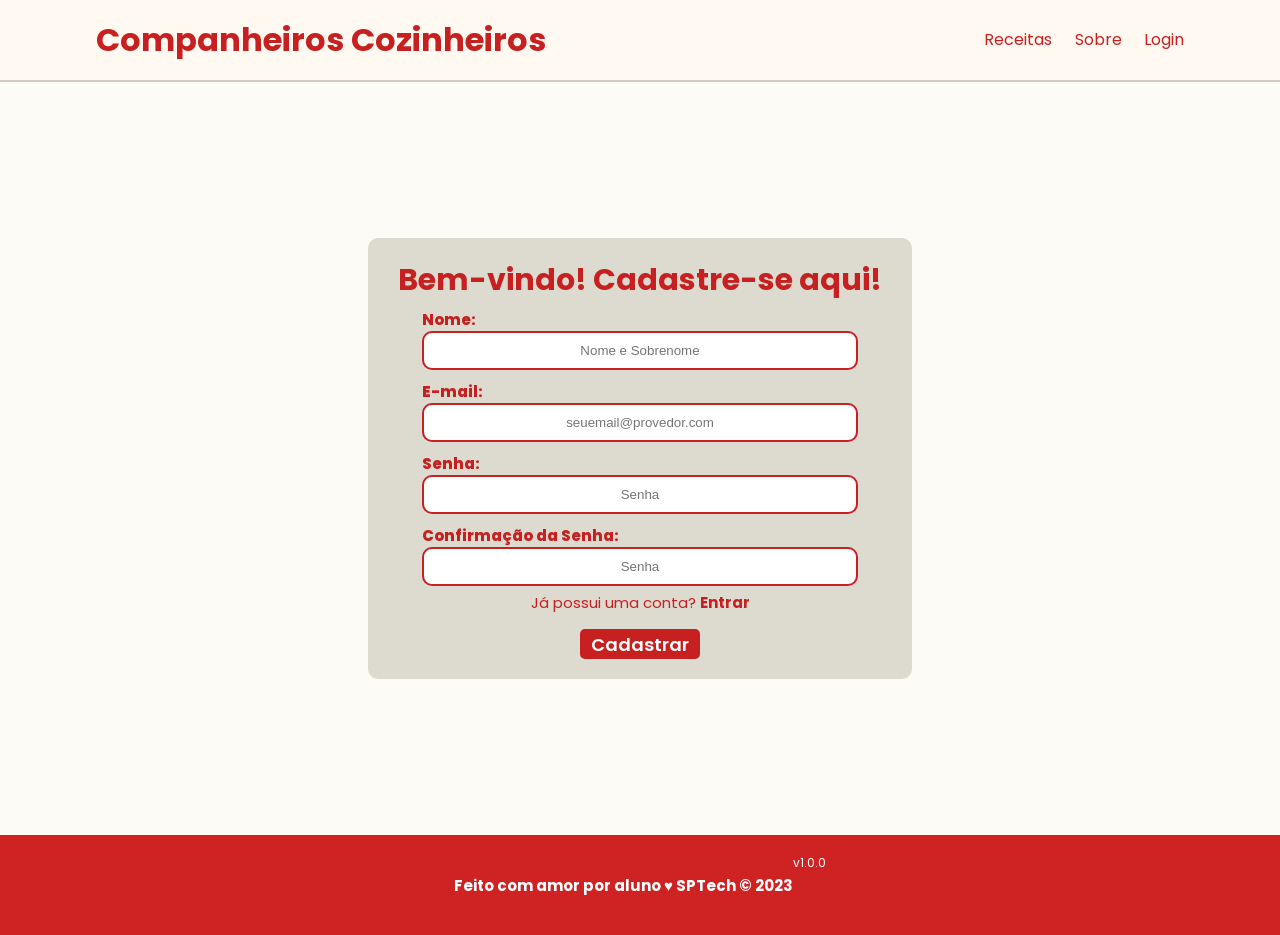
==== repositorio-pi-culinaria/public/cadastro.html @ 6129b04a "Subindo alterações no login e cadastro conectando à API, estilizando parcialmente o quizz e alterand" ====
<!DOCTYPE html>
<html lang="pt-br">

<head>
  <meta charset="UTF-8" />
  <meta http-equiv="X-UA-Compatible" content="IE=edge" />
  <meta name="viewport" content="width=device-width, initial-scale=1.0" />

  <title>AquaTech | Cadastro</title>

  <script src="./js/sessao.js"></script>

  <link rel="stylesheet" href="./css/estilo.css" />
  <link rel="icon" href="./assets/icon/favicon2.ico" />
  <link rel="preconnect" href="https://fonts.gstatic.com" />
</head>

<body onload="listar()">
  <!--header inicio-->
  <div class="header">
    <div class="container">
      <h1 class="titulo">
        <a href="index.html">Companheiros Cozinheiros</a>
      </h1>
      <ul class="navbar">
        <li>
          <a href="receitas.html">Receitas</a>
        </li>
        <li>
          <a href="sobre.html">Sobre</a>
        </li>
        <li>
          <a href="login.html">Login</a>
        </li>
      </ul>
    </div>
  </div>
  <!--header fim-->

  <div class="login">
    <div class="alerta_erro">
      <div class="card_erro" id="cardErro">
        <span id="mensagem_erro"></span>
      </div>
    </div>
    <div class="container">
      <div class="card card-cadastro">
        <h2>Bem-vindo! Cadastre-se aqui!</h2>
        <div class="formulario">
          <!--
                         Para inserir mais um campo, copie uma das inputs abaixo.
                         Assim que inserir vá para o script abaixo.
                     -->
          <div class="campo">
            <span>Nome:</span>
            <input id="nome_input" type="text" placeholder="Nome e Sobrenome" />
          </div>
          <div class="campo">
            <span>E-mail:</span>
            <input id="email_input" type="text" placeholder="seuemail@provedor.com" />
          </div>
          <div class="campo">
            <span>Senha:</span>
            <input id="senha_input" type="password" placeholder="Senha" />
          </div>
          <div class="campo">
            <span>Confirmação da Senha:</span>
            <input id="confirmacao_senha_input" type="password" placeholder="Senha" />
          </div>
          <div class="cadastrin">
            Já possui uma conta? <a href="login.html">Entrar</a>
          </div>
          <button class="botao" onclick="cadastrar()">Cadastrar</button>
        </div>
        <div id="div_aguardar" class="loading-div">
          <img src="./assets/circle-loading.gif" id="loading-gif" />
        </div>

        <div id="div_erros_login"></div>
      </div>
    </div>
  </div>

  <!--footer inicio-->
  <div class="footer">
    <div class="container">
      <h4>Feito com amor por aluno &hearts; SPTech &copy; 2023</h4>
      <span class="version">v1.0.0</span>
    </div>
  </div>
  <!--footer fim-->
</body>

</html>

<script>

  // Array para armazenar empresas cadastradas para validação de código de ativação 
  let listaEmpresasCadastradas = [];

  function cadastrar() {
    // aguardar();

    //Recupere o valor da nova input pelo nome do id
    // Agora vá para o método fetch logo abaixo
    var nomeVar = nome_input.value.trim();
    var emailVar = email_input.value.trim();
    var senhaVar = senha_input.value.trim();
    var confirmacaoSenhaVar = confirmacao_senha_input.value.trim();
    let i = 0;
    let temArroba = false
    let temMaiusculo = false
    let temMinusculo = false
    let temEspecial = false
    let vt_caractereEspec = ['!', '@', '#', '$', '%', '&', '*', '(', ')', '-', '_', '/', '?', '"', '+', '|', '=', ',', '.', ':', ';', '<', '>', '[', ']', '^', '{', '}', '~', '`', '£', '¢', 'ç']

    while (i < emailVar.length) {
      if (emailVar[i] == '@') {
        temArroba = true
      }
      i++
    }
    i = 0;
    while (i < senhaVar.length) {
      if (senhaVar[i] == (senhaVar[i]).toLowerCase()) {
        temMinusculo = true
      }
      if (senhaVar[i] == (senhaVar[i]).toUpperCase()) {
        temMaiusculo = true
      }
      for (let index = 0; index < vt_caractereEspec.length; index++) {
        if (senhaVar[i] == vt_caractereEspec[index]) {
          temEspecial = true
          break
        }
        
      }
      i++
    }

    // Verificando se há algum campo em branco
    if (
      nomeVar == "" ||
      emailVar == "" ||
      senhaVar == "" ||
      confirmacaoSenhaVar == ""
    ) {
      cardErro.style.display = "block";
      mensagem_erro.innerHTML =
        "Preencha todos os campos para realizar o cadastro";

      finalizarAguardar();
      return false;
    }
    
    if (temArroba == false) {
      cardErro.style.display = "block";
      mensagem_erro.innerHTML =
        "E-mail inválido, todo e-mail tem um @";

      finalizarAguardar();
      return false;
    }
    if (temMaiusculo == false) {
      cardErro.style.display = "block";
      mensagem_erro.innerHTML =
        "Senha inválida, é necessário que tenha ao menos uma letra maiúscula";

      finalizarAguardar();
      return false;
    }
    if (temMinusculo == false) {
      cardErro.style.display = "block";
      mensagem_erro.innerHTML =
        "Senha inválida, é necessário que tenha ao menos uma letra minúscula";

      finalizarAguardar();
      return false;
    }
    if (temEspecial == false) {
      cardErro.style.display = "block";
      mensagem_erro.innerHTML =
        "Senha inválida, é necessário que tenha ao menos um caractere especial";

      finalizarAguardar();
      return false;
    }
    if (senhaVar.length < 8) {
      cardErro.style.display = "block";
      mensagem_erro.innerHTML =
        "Senha inválida, é necessário conter ao menos 8 caracteres";

      finalizarAguardar();
      return false;
    }
    if (senhaVar != confirmacaoSenhaVar) {
      cardErro.style.display = "block";
      mensagem_erro.innerHTML =
        "As senhas não coincidem, tente novamente";

      finalizarAguardar();
      return false;
    }
    
    else {
      setInterval(sumirMensagem, 5000);
    }


    // Enviando o valor da nova input
    fetch("/usuarios/cadastrar", {
      method: "POST",
      headers: {
        "Content-Type": "application/json",
      },
      body: JSON.stringify({
        // crie um atributo que recebe o valor recuperado aqui
        // Agora vá para o arquivo routes/usuario.js
        nomeServer: nomeVar,
        emailServer: emailVar,
        senhaServer: senhaVar
      }),
    })
      .then(function (resposta) {
        console.log("resposta: ", resposta);

        if (resposta.ok) {
          cardErro.style.display = "block";

          mensagem_erro.innerHTML =
            "Cadastro realizado com sucesso! Redirecionando para tela de Login...";

          setTimeout(() => {
            window.location = "../DOCUMENTOS_DE_APOIO/exemplo_de_quiz/EXEMPLO_QUIZZ.html";
          }, "2000");

          limparFormulario();
          finalizarAguardar();
        } else {
          throw "Houve um erro ao tentar realizar o cadastro!";
        }
      })
      .catch(function (resposta) {
        console.log(`#ERRO: ${resposta}`);
        finalizarAguardar();
      });

    return false;
  }

  function sumirMensagem() {
    cardErro.style.display = "none";
  }
</script>
---- repositorio-pi-culinaria/public/css/estilo.css ----
@import url('https://fonts.googleapis.com/css2?family=Poppins:ital,wght@0,100;0,200;0,300;0,400;0,500;0,600;0,700;0,800;0,900;1,100;1,200;1,300;1,400;1,500;1,600;1,700;1,800;1,900&display=swap');
body {
  margin: 0;
  padding: 0;
  font-family: 'Poppins', 'Segoe UI', 'Segoe UI', Tahoma, Geneva, Verdana, sans-serif;
  background-color: rgb(253, 251, 245);
}

:root {
  --tamanho-header: 80px;
  --tamanho-banner: calc(100vh - var(--tamanho-header) - var(--tamanho-footer) + 5px);
  --tamanho-sobre: calc(100vh - var(--tamanho-header) - var(--tamanho-footer) - 2px);
  --tamanho-login: calc(100vh - var(--tamanho-header) - var(--tamanho-footer) - 2px);
  --tamanho-footer: 65px;
}

.container {
  display: flex;
  width: 85%;
  margin: auto;
}

.header {
  height: var(--tamanho-header);
  background-color: rgb(255, 249, 241);
  border-bottom: 2px solid #d1c9c0;
}

.header .container {
  justify-content: space-between;
  align-items: center;
  height: 100%;
}

.header a {
  text-decoration: none;
  color: #c62020;
}

.agora {
  font-weight: 800;
}

.navbar {
  width: 200px;
  display: flex;
  align-items: center;
  justify-content: space-between;
  list-style: none;
  color: #c62020;
  border-bottom: 3px solid transparent;
  border-top: 2px solid transparent;
}

.navbar li a:hover {
  border-bottom: 3px solid #c62020;
}

.titulo {
  color: #c62020;
  width: fit-content;
  font-weight: 700;
}

.header h1 {
  margin: 0;
}

/* BANNER */

.banner {
  height: var(--tamanho-banner);
  color: rgb(0, 0, 0);
  background-size: cover;
  margin-top: 30px;
}

.banner .container {
  background-color: rgb(249, 249, 249);
  display: flex;
  justify-content: center;
  align-items: center;
  height: 100%;
  width: 90%;
  gap: 30px;
  font-size: 36px;
  border-radius: 3%;
}

.banner .container .box1 img {
  width: 500px;
  height: auto;
}

.banner .container .box2 img {
  border-radius: 20px;
  width: 80%; 
}

.banner .container .box2 a {
  display: flex;
  flex-direction: column;
  align-items: center;
  text-decoration: none;
  color: inherit;
  justify-content: center;
  width: 100%;  
}

.banner .container .box1 {
  display: flex;
  flex-direction: column;
  width: 40%;
  align-items: center;
  justify-content: flex-start;
  padding-top: 10%;
  padding-left: 5%;
  padding-right: 5%;
  padding-bottom: 5%;
  height: 450px;
}

.banner .container .box1 p {
  font-size: 16px;
  text-align: center;
  padding-bottom: 10%;
  padding-top: 2%;
  padding-left: 2%;
  padding-right: 2%;
  margin: 0;
}

.botaoRec {
  cursor: pointer;
  font-family: "Poppins", sans-serif;
  border: 0;
  border-radius: 5px;
  font-weight: 600;
  font-size: 18px;
  color: #fff;
  background-color: #c62020;
  width: 120px;
  height: 30px;
  align-self: center;
  transition: 0.3;
}


.banner .container .box2 {
  display: flex;
  height: 80%;
  flex-direction: column;
  width: 60%;
  justify-content: center;
  align-items: center;
  padding-left: 5%;
}


.banner .container .box2 p {
  display: flex;
  align-self: flex-start;
  padding-left: 10%;
  padding-top: 1%;
  margin: 0;
}

.banner .container .box2 span {
  display: flex;
  align-self: flex-start;
  padding-left: 10%;
  flex: 3.5;
  font-size: 16px;
}


/* MISSÃO VISÃO VALORES */

.social {
  background-color: rgb(253, 251, 245);
  display: flex;
}

.social .container {
  display: flex;
  flex-direction: column;
  justify-content: center;
}

.social .container .topo{
  padding-top: 30px;
  color: #c62020;
  font-weight: 800px;
  font-size: 38px;
  text-align: center;
}

.tituloRec {
  display: flex;
  font-family: 'Poppins', 'sans-serif';
  align-items: center;
  width: 80%;
  font-weight: 600;
  font-size: 38px;
  color: #c62020;
  align-self: center;
  text-align: center;
}

.tituloRec::before,
.tituloRec::after {
  content: "";
  flex: 1;
  background-color: #c62020;
  height: 2px;
}

.tituloRec::before {
  margin-right: 20px;
}

.tituloRec::after {
  margin-left: 20px;
}

.botaoRec:hover {
  transform: scale(1.1);
}

.box img {
  width: 100%;
}

.box a{
  text-decoration: none;
  color: inherit;
}

.social .container .boxes {
  display: flex;
  align-self: center;
  justify-content: space-between;
  width: 80%;
  padding: 30px 0;
  gap: 30px;
}

.social .container .boxes p {
  text-align: left;
}

.box {
  display: flex;
  flex-direction: column;
  align-items: center;
  width: 33%;
}

.destaque {
  color: #c62020;
}

/* FOOTER */

.footer {
  background-color: #cf2222;
  height: 100px;
  color: #fff;
  display: flex;
  font-size: 15px;
}

.footer .container {
  justify-content: center;
  text-align: center;
}

.footer .container .version {
  font-size: 12px;
}

/* LOGIN */

.login {
  height: var(--tamanho-login);
  background-size: cover;
}

.login .container {
  justify-content: center;
  align-items: center;
  height: 100%;
}

.card {
  width: 50%;
  background-color: #dddacf;
  border-radius: 10px;
  display: flex;
  align-items: center;
  justify-content: space-evenly;
  color: #c62020;
  flex-direction: column;
  height: fit-content;
  padding: 20px 0;
}

.card h2 {
  margin: 0;
  font-size: 30px;
}

.formulario {
  display: flex;
  height: 90%;
  width: 80%;
  justify-content: space-around;
  flex-direction: column;
}

.formulario span {
  font-size: 15px;
  font-weight: 800;
}

.formulario input {
  border: 2px solid #c62020;
  text-align: center;
  border-radius: 10px;
  margin: 0;
}

.formulario select {
  border: 2px solid #c62020;
  background-color: white;
  color: #b11d1d;
  height: 36px;
  text-align: center;
  border-radius: 10px;
  margin: 0;
}

.formulario .cadastrin {
  font-size: 15px;
  align-self: center;
}

.formulario .cadastrin a {
  text-decoration: none;
  font-weight: 700;
  color: #c62020;
}

.campo {
  display: flex;
  flex-direction: column;
  justify-content: start;
  padding: 5px 0;
}

.botao {
  cursor: pointer;
  font-family: "Poppins", sans-serif;
  border: 0;
  border-radius: 5px;
  font-weight: 600;
  font-size: 18px;
  color: #fff;
  background-color: #c62020;
  width: 120px;
  height: 30px;
  align-self: center;
  margin-top: 15px;
  transition: 0.3;
}

.botao:hover {
  transform: scale(1.05);
}

.loading-div {
  width: 50px;
  display: none;
}

.loading-div img {
  height: 50px;
  width: 50px;
}

#div_erros_login {
  display: none
}

/* FORMULARIO */

.alerta_erro{
  display: flex;
  justify-content: flex-end;
}

.card_erro {
  display: none;
  background-color: #fff;
  color: black;
  width: 230px;
  position: fixed;
  border-radius: 4px;
  border: #c62020 3px solid;
  padding: 10px;
  margin-right: 10%;
}

.card_erro #mensagem_erro{
  font-weight: 500;
  font-size: 20px;
}

.formulario .tipo_campo {
  font-size: 20px;
  font-weight: 600 !important;
}

.formulario {
  display: flex;
  flex-direction: column;
}

input {
  margin-bottom: 10px;
  border: 2px solid #32b9cd;
  padding: 10px;
  text-align: center;
  border-radius: 10px;
}

.btn {
  font-family: "Poppins", sans-serif;
  border: 0;
  border-radius: 5px;
  font-weight: 600;
  font-size: 18px;
  padding: 10px 15px;
  color: white;
  background-color: #ED145B;
  width: 120px;
  align-self: center;
  margin-top: 5px;
}

.loading-div {
  width: 50px;
  margin: auto;
  display: none;
}

.loading-div img {
  height: 50px;
  width: 50px;
}


/* Sobre */

.sobre {
  color: rgb(0, 0, 0);
}

.sobre .container {
  flex-direction: column;
  height: 100%;
  width: 70%;
}

.sobre .container p {
  font-size: 18px;
  margin: 10px;
}

.sobre .container .imgs {
  display: flex;
  flex-direction: row;
  justify-content: space-evenly;
}



/* ALERTA */

#alerta {
  position: absolute;
  right: 0;
  bottom: 0;
}

.mensagem-alarme {
  background-color: white;
  border-radius: 5px;
  width: 300px;
  height: 80px;
  margin: 10px;
  padding: 10px 0;
  display: flex;
  justify-content: space-evenly;
  align-items: center;
}

.mensagem-alarme h3 {
  font-size: 14px;
  margin: 0;
}

.mensagem-alarme .informacao {
  width: 66%;
}

.alarme-sino {
  width: 48px;
  height: 48px;
  animation-name: bell;
  animation-duration: 4s;
  background-image: url('https://cdn-icons-png.flaticon.com/512/1157/1157000.png');
  background-size: cover;
  animation-iteration-count: infinite;
}

@keyframes bell {
  0%   {transform: rotate(25deg)}
  25%  {transform: rotate(-25deg)}
  50%  {transform: rotate(25deg)}
  75%  {transform: rotate(-25deg)}
  100% {transform: rotate(25deg)}
}
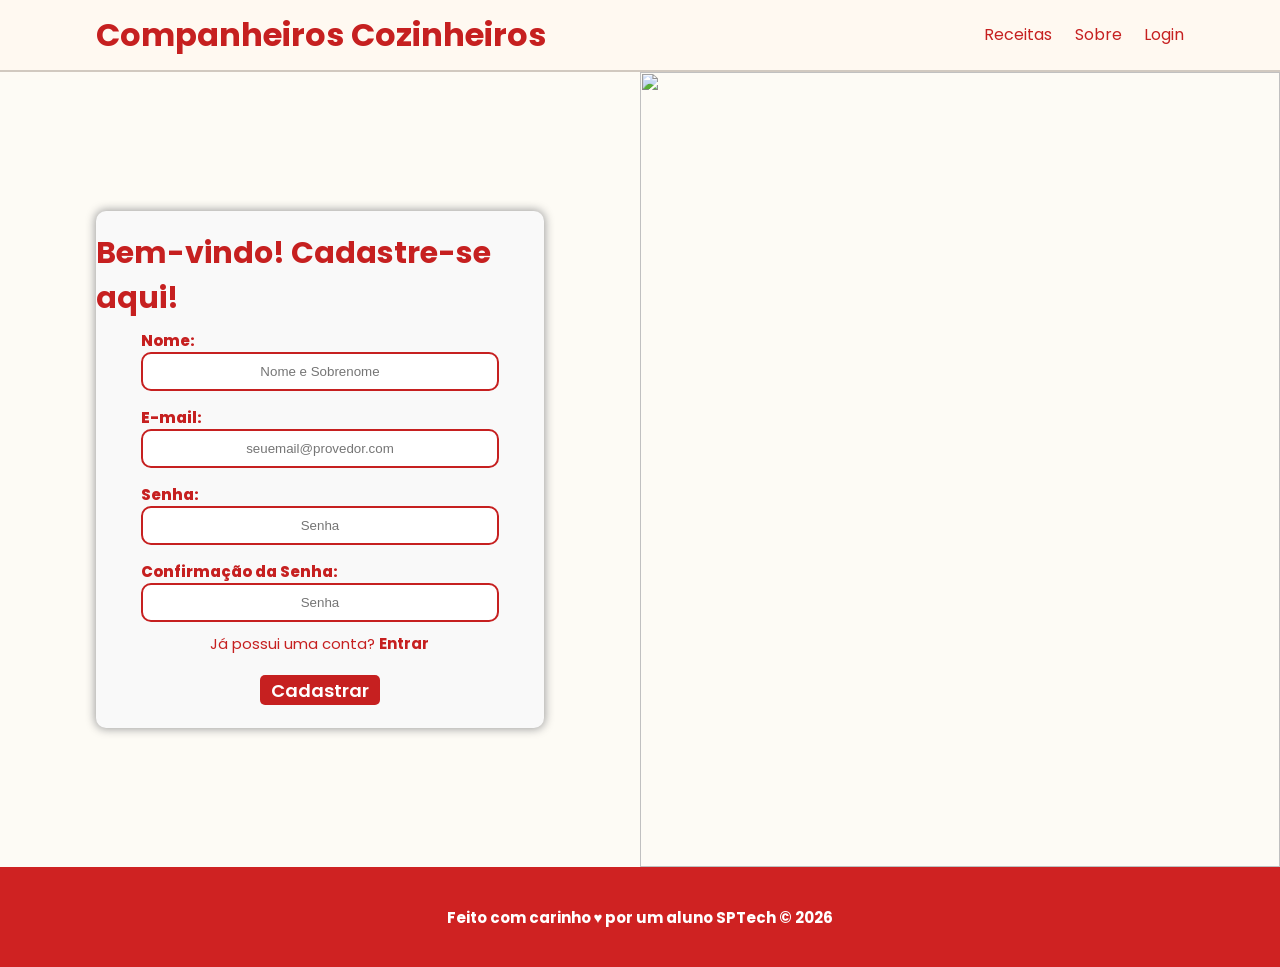
==== commit 617129f5: "Subindo alterações no css das páginas cadastro e login, e conectando a api ao servidor do bd na vm" ====
--- a/repositorio-pi-culinaria/public/cadastro.html
+++ b/repositorio-pi-culinaria/public/cadastro.html
@@ -38,45 +38,52 @@
   <!--header fim-->
 
   <div class="login">
-    <div class="alerta_erro">
-      <div class="card_erro" id="cardErro">
-        <span id="mensagem_erro"></span>
+    <div class="bodyLogin">
+      <div class="container">
+        <div class="alerta_erro2">
+          <div class="card_erro" id="cardErro">
+            <span id="mensagem_erro"></span>
+          </div>
+        </div>
+        <div class="card card-cadastro">
+          <h2>Bem-vindo! Cadastre-se aqui!</h2>
+          <div class="formulario">
+            <!--
+                          Para inserir mais um campo, copie uma das inputs abaixo.
+                          Assim que inserir vá para o script abaixo.
+                      -->
+            <div class="campo">
+              <span>Nome:</span>
+              <input id="nome_input" type="text" placeholder="Nome e Sobrenome" />
+            </div>
+            <div class="campo">
+              <span>E-mail:</span>
+              <input id="email_input" type="text" placeholder="seuemail@provedor.com" />
+            </div>
+            <div class="campo">
+              <span>Senha:</span>
+              <input id="senha_input" type="password" placeholder="Senha" />
+            </div>
+            <div class="campo">
+              <span>Confirmação da Senha:</span>
+              <input id="confirmacao_senha_input" type="password" placeholder="Senha" />
+            </div>
+            <div class="cadastrin">
+              Já possui uma conta? <a href="login.html">Entrar</a>
+            </div>
+            <button class="botao" onclick="cadastrar()">Cadastrar</button>
+          </div>
+          <div id="div_aguardar" class="loading-div">
+            <img src="./assets/circle-loading.gif" id="loading-gif" />
+          </div>
+
+          <div id="div_erros_login"></div>
+        </div>
       </div>
-    </div>
-    <div class="container">
-      <div class="card card-cadastro">
-        <h2>Bem-vindo! Cadastre-se aqui!</h2>
-        <div class="formulario">
-          <!--
-                         Para inserir mais um campo, copie uma das inputs abaixo.
-                         Assim que inserir vá para o script abaixo.
-                     -->
-          <div class="campo">
-            <span>Nome:</span>
-            <input id="nome_input" type="text" placeholder="Nome e Sobrenome" />
-          </div>
-          <div class="campo">
-            <span>E-mail:</span>
-            <input id="email_input" type="text" placeholder="seuemail@provedor.com" />
-          </div>
-          <div class="campo">
-            <span>Senha:</span>
-            <input id="senha_input" type="password" placeholder="Senha" />
-          </div>
-          <div class="campo">
-            <span>Confirmação da Senha:</span>
-            <input id="confirmacao_senha_input" type="password" placeholder="Senha" />
-          </div>
-          <div class="cadastrin">
-            Já possui uma conta? <a href="login.html">Entrar</a>
-          </div>
-          <button class="botao" onclick="cadastrar()">Cadastrar</button>
+      <div class="bannerLogin">
+        <div class="imagem">
+          <img src="assets/imgs/friends-home-having-lunch.jpg" alt="">
         </div>
-        <div id="div_aguardar" class="loading-div">
-          <img src="./assets/circle-loading.gif" id="loading-gif" />
-        </div>
-
-        <div id="div_erros_login"></div>
       </div>
     </div>
   </div>
@@ -84,8 +91,7 @@
   <!--footer inicio-->
   <div class="footer">
     <div class="container">
-      <h4>Feito com amor por aluno &hearts; SPTech &copy; 2023</h4>
-      <span class="version">v1.0.0</span>
+      <h4>Feito com carinho &hearts; por um aluno SPTech &copy; 2026</h4>
     </div>
   </div>
   <!--footer fim-->
@@ -95,8 +101,13 @@
 
 <script>
 
-  // Array para armazenar empresas cadastradas para validação de código de ativação 
-  let listaEmpresasCadastradas = [];
+  function entrou() {
+    if (sessionStorage.ID_USUARIO != undefined) {
+      document.getElementById("login").innerHTML = "Perfil"
+    }
+}
+
+
 
   function cadastrar() {
     // aguardar();
@@ -231,7 +242,7 @@
             "Cadastro realizado com sucesso! Redirecionando para tela de Login...";
 
           setTimeout(() => {
-            window.location = "../DOCUMENTOS_DE_APOIO/exemplo_de_quiz/EXEMPLO_QUIZZ.html";
+            window.location = "login.html";
           }, "2000");
 
           limparFormulario();
--- a/repositorio-pi-culinaria/public/css/estilo.css
+++ b/repositorio-pi-culinaria/public/css/estilo.css
@@ -7,10 +7,10 @@
 }
 
 :root {
-  --tamanho-header: 80px;
+  --tamanho-header: 70px;
   --tamanho-banner: calc(100vh - var(--tamanho-header) - var(--tamanho-footer) + 5px);
   --tamanho-sobre: calc(100vh - var(--tamanho-header) - var(--tamanho-footer) - 2px);
-  --tamanho-login: calc(100vh - var(--tamanho-header) - var(--tamanho-footer) - 2px);
+  --tamanho-login: calc(100vh - var(--tamanho-header) - var(--tamanho-footer) + 30px);
   --tamanho-footer: 65px;
 }
 
@@ -256,6 +256,48 @@
   width: 33%;
 }
 
+.descrRec {
+    display: flex;
+    flex-direction: row;
+    align-items: center;
+    justify-content: space-between;
+    width: 100%;
+}
+
+.descrRec p {
+  width: 85%;
+}
+
+.descrRec button {
+  width: 15%;
+}
+
+.botaoFavorito {
+    background: none;
+    border: none;
+    font-size: 24px;
+    cursor: pointer;
+    transition: transform 0.2s;
+}
+
+.imgFavorito {
+  transition: transform 0.2;
+}
+
+.imgFavorito:hover {
+  transform: scale(1.1);
+}
+
+
+.botaoFavorito:hover {
+    transform: scale(1.2);
+}
+
+.botaoFavorito.favoritado {
+    filter: hue-rotate(0deg);
+}
+
+
 .destaque {
   color: #c62020;
 }
@@ -286,15 +328,50 @@
   background-size: cover;
 }
 
+.bodyLogin {
+  display: flex;
+  flex-direction: row;
+  height: 100%;
+  width: 100%;
+}
+
+.bannerLogin {
+  width: 50%;
+  height: 100%;
+}
+
+.bannerLogin .imagem {
+  height: 100%;
+  width: 100%;
+  overflow: hidden;
+}
+
+.bannerLogin .imagem img {
+  height: 100%;
+  width: 100%;
+  object-fit: cover;
+}
+
 .login .container {
+  display: flex;
+  flex-direction: column;
   justify-content: center;
   align-items: center;
   height: 100%;
+  width: 50%;
+}
+
+.login .container .alerta_erro {
+  justify-content: flex-end;
+  height: 20%;
+  width: 100%;
 }
 
 .card {
-  width: 50%;
-  background-color: #dddacf;
+  min-height: 60%;
+  width: 70%;
+  background-color: #f9f9f9;
+  box-shadow: 0px 0px 10px 1px rgb(157, 157, 157);
   border-radius: 10px;
   display: flex;
   align-items: center;
@@ -399,6 +476,11 @@
   justify-content: flex-end;
 }
 
+.alerta_erro2{
+  display: flex;
+  justify-content: flex-start;
+}
+
 .card_erro {
   display: none;
   background-color: #fff;
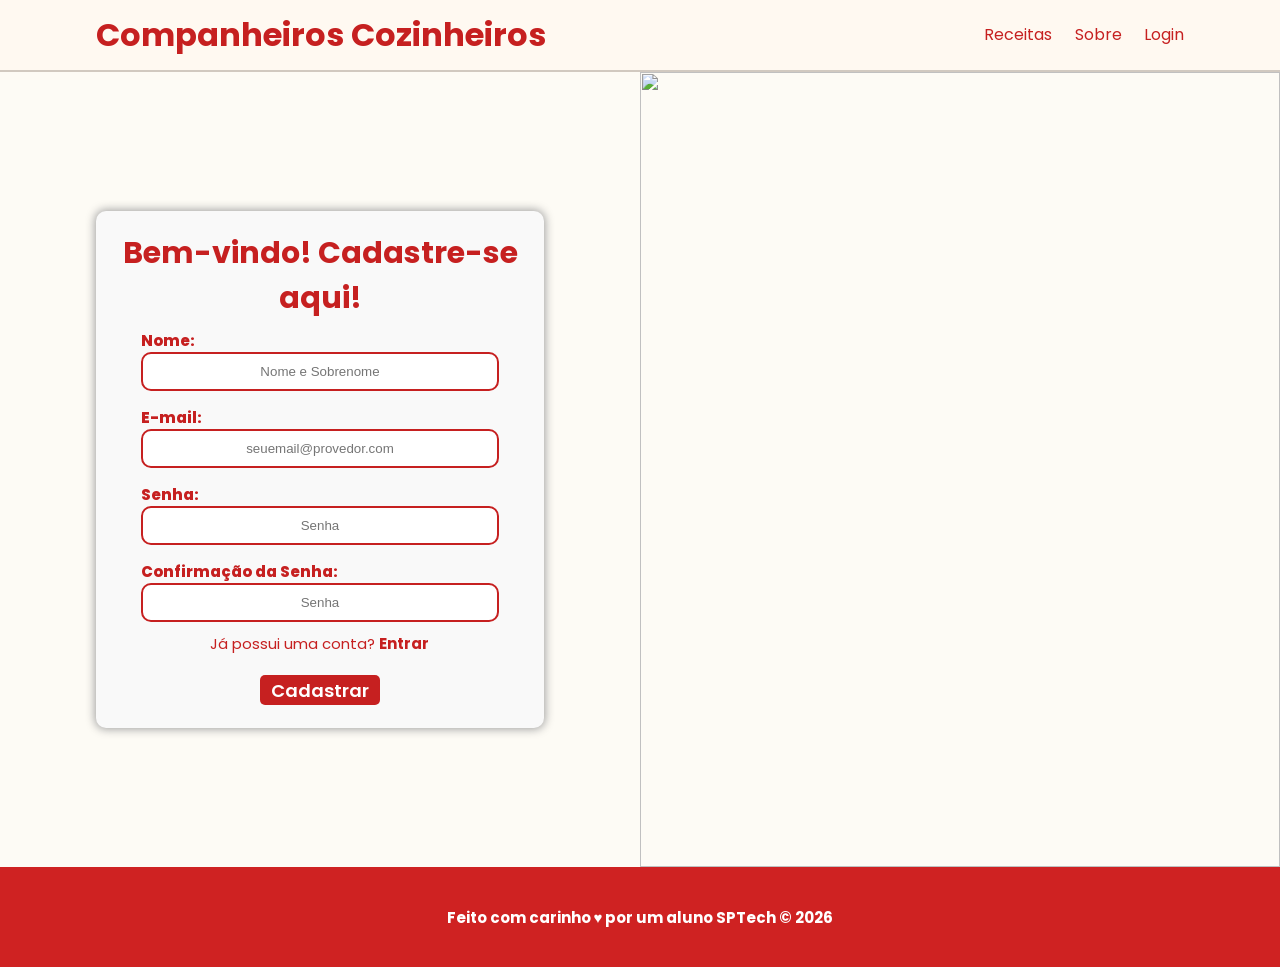
==== commit af48e207: "Alterando alguns elementos do css" ====
--- a/repositorio-pi-culinaria/public/cadastro.html
+++ b/repositorio-pi-culinaria/public/cadastro.html
@@ -15,7 +15,13 @@
   <link rel="preconnect" href="https://fonts.gstatic.com" />
 </head>
 
-<body onload="listar()">
+<body>
+
+  <div class="alerta_erro2">
+          <div class="card_erro2" id="cardErro">
+            <span id="mensagem_erro"></span>
+          </div>
+        </div>
   <!--header inicio-->
   <div class="header">
     <div class="container">
@@ -40,11 +46,6 @@
   <div class="login">
     <div class="bodyLogin">
       <div class="container">
-        <div class="alerta_erro2">
-          <div class="card_erro" id="cardErro">
-            <span id="mensagem_erro"></span>
-          </div>
-        </div>
         <div class="card card-cadastro">
           <h2>Bem-vindo! Cadastre-se aqui!</h2>
           <div class="formulario">
@@ -62,7 +63,13 @@
             </div>
             <div class="campo">
               <span>Senha:</span>
-              <input id="senha_input" type="password" placeholder="Senha" />
+              <input id="senha_input" oninput="validarSenha()" onfocus="mostrar()" onblur="esconder()" type="password" placeholder="Senha" />
+              <p id="senhaEspec"><span id="carac8">· 8 caracteres</span> <br>
+              <span id="maiusc">· letra maiúscula</span> <br>
+              <span id="minusc">· letra minúscula</span> <br>
+              <span id="numeroSenha">· número</span> <br>
+              <span id="caracEspec">· caractere especial(%, $, !...)</span> <br>
+              </p>
             </div>
             <div class="campo">
               <span>Confirmação da Senha:</span>
@@ -105,15 +112,82 @@
     if (sessionStorage.ID_USUARIO != undefined) {
       document.getElementById("login").innerHTML = "Perfil"
     }
-}
-
-
+  }
+
+  function mostrar() {
+    senhaEspec.style.display = "block"
+  }
+
+  function esconder() {
+    senhaEspec.style.display = "none"
+  }
+
+  function validarSenha() {
+    var senhaVar = senha_input.value.trim();
+    let i = 0;
+    let temMaiusculo = false
+    let temMinusculo = false
+    let temEspecial = false
+    let temNumero = false
+    let vt_caractereEspec = ['!', '@', '#', '$', '%', '&', '*', '(', ')', '-', '_', '/', '?', '"', '+', '|', '=', ',', '.', ':', ';', '<', '>', '[', ']', '^', '{', '}', '~', '`', '£', '¢', 'ç']
+    let vt_num = ['0', '1', '2', '3', '4', '5', '6', '7', '8', '9']
+
+    while (i < senhaVar.length) {
+      if (senhaVar[i] == (senhaVar[i]).toLowerCase()) {
+        temMinusculo = true
+      }
+      if (senhaVar[i] == (senhaVar[i]).toUpperCase()) {
+        temMaiusculo = true
+      }
+      for (let index = 0; index < vt_caractereEspec.length; index++) {
+        if (senhaVar[i] == vt_caractereEspec[index]) {
+          temEspecial = true
+          break
+        }
+      }
+      for (let index = 0; index < vt_num.length; index++) {
+        if (senhaVar[i] == vt_num[index]) {
+          temNumero = true
+          break
+        }
+      }
+      i++
+    }
+
+    if (temEspecial) {
+      caracEspec.style.color = "rgb(0, 140, 0)"
+    }
+    if (temMaiusculo) {
+      maiusc.style.color = "rgb(0, 140, 0)"
+    }
+    if (temMinusculo) {
+      minusc.style.color = "rgb(0, 140, 0)"
+    }
+    if (temNumero) {
+      numeroSenha.style.color = "rgb(0, 140, 0)"
+    }
+    if (senhaVar.length >= 8) {
+      carac8.style.color = "rgb(0, 140, 0)"
+    }
+
+    if (!temEspecial) {
+      caracEspec.style.color = "rgb(198, 32, 32)"
+    }
+    if (!temMaiusculo) {
+      maiusc.style.color = "rgb(198, 32, 32)"
+    }
+    if (!temMinusculo) {
+      minusc.style.color = "rgb(198, 32, 32)"
+    }
+    if (!temNumero) {
+      numeroSenha.style.color = "rgb(198, 32, 32)"
+    }
+    if (senhaVar.length < 8) {
+      carac8.style.color = "rgb(198, 32, 32)"
+    }
+  }
 
   function cadastrar() {
-    // aguardar();
-
-    //Recupere o valor da nova input pelo nome do id
-    // Agora vá para o método fetch logo abaixo
     var nomeVar = nome_input.value.trim();
     var emailVar = email_input.value.trim();
     var senhaVar = senha_input.value.trim();
@@ -123,7 +197,9 @@
     let temMaiusculo = false
     let temMinusculo = false
     let temEspecial = false
+    let temNumero = false
     let vt_caractereEspec = ['!', '@', '#', '$', '%', '&', '*', '(', ')', '-', '_', '/', '?', '"', '+', '|', '=', ',', '.', ':', ';', '<', '>', '[', ']', '^', '{', '}', '~', '`', '£', '¢', 'ç']
+    let vt_num = ['0', '1', '2', '3', '4', '5', '6', '7', '8', '9']
 
     while (i < emailVar.length) {
       if (emailVar[i] == '@') {
@@ -144,7 +220,12 @@
           temEspecial = true
           break
         }
-        
+      }
+      for (let index = 0; index < vt_num.length; index++) {
+        if (senhaVar[i] == vt_num[index]) {
+          temNumero = true
+          break
+        }
       }
       i++
     }
@@ -161,39 +242,66 @@
         "Preencha todos os campos para realizar o cadastro";
 
       finalizarAguardar();
+      setTimeout(() => {
+        cardErro.style.display = "none"
+      }, 4000)
       return false;
     }
     
-    if (temArroba == false) {
+    if (!temArroba) {
       cardErro.style.display = "block";
       mensagem_erro.innerHTML =
         "E-mail inválido, todo e-mail tem um @";
 
       finalizarAguardar();
-      return false;
-    }
-    if (temMaiusculo == false) {
+      setTimeout(() => {
+        cardErro.style.display = "none"
+      }, 4000)
+      return false;
+    }
+    if (emailVar.length < 6) {
+      cardErro.style.display = "block";
+      mensagem_erro.innerHTML =
+        "E-mail inválido, o e-mail é muito curto";
+
+      finalizarAguardar();
+      setTimeout(() => {
+        cardErro.style.display = "none"
+      }, 4000)
+      return false;
+    }
+
+    if (!temMaiusculo) {
       cardErro.style.display = "block";
       mensagem_erro.innerHTML =
         "Senha inválida, é necessário que tenha ao menos uma letra maiúscula";
 
       finalizarAguardar();
-      return false;
-    }
-    if (temMinusculo == false) {
+      setTimeout(() => {
+        cardErro.style.display = "none"
+      }, 4000)
+      return false;
+    }
+    if (!temMinusculo) {
       cardErro.style.display = "block";
       mensagem_erro.innerHTML =
         "Senha inválida, é necessário que tenha ao menos uma letra minúscula";
 
       finalizarAguardar();
-      return false;
-    }
-    if (temEspecial == false) {
+      setTimeout(() => {
+        cardErro.style.display = "none"
+      }, 4000)
+      return false;
+    }
+    if (!temEspecial) {
       cardErro.style.display = "block";
       mensagem_erro.innerHTML =
         "Senha inválida, é necessário que tenha ao menos um caractere especial";
 
       finalizarAguardar();
+      setTimeout(() => {
+        cardErro.style.display = "none"
+      }, 4000)
       return false;
     }
     if (senhaVar.length < 8) {
@@ -202,6 +310,9 @@
         "Senha inválida, é necessário conter ao menos 8 caracteres";
 
       finalizarAguardar();
+      setTimeout(() => {
+        cardErro.style.display = "none"
+      }, 4000)
       return false;
     }
     if (senhaVar != confirmacaoSenhaVar) {
@@ -210,6 +321,9 @@
         "As senhas não coincidem, tente novamente";
 
       finalizarAguardar();
+      setTimeout(() => {
+        cardErro.style.display = "none"
+      }, 4000)
       return false;
     }
     
--- a/repositorio-pi-culinaria/public/css/estilo.css
+++ b/repositorio-pi-culinaria/public/css/estilo.css
@@ -136,11 +136,11 @@
   border: 0;
   border-radius: 5px;
   font-weight: 600;
-  font-size: 18px;
+  font-size: 24px;
   color: #fff;
   background-color: #c62020;
-  width: 120px;
-  height: 30px;
+  width: 240px;
+  height: 42px;
   align-self: center;
   transition: 0.3;
 }
@@ -268,6 +268,10 @@
   width: 85%;
 }
 
+.descrRec span {
+  font-weight: bold;
+}
+
 .descrRec button {
   width: 15%;
 }
@@ -382,6 +386,10 @@
   padding: 20px 0;
 }
 
+.card-cadastro h2{
+  text-align: center;
+}
+
 .card h2 {
   margin: 0;
   font-size: 30px;
@@ -420,6 +428,7 @@
 .formulario .cadastrin {
   font-size: 15px;
   align-self: center;
+  text-align: center;
 }
 
 .formulario .cadastrin a {
@@ -433,6 +442,17 @@
   flex-direction: column;
   justify-content: start;
   padding: 5px 0;
+}
+
+.campo p {
+  display: none;
+  margin-bottom: 0;
+  margin-top: 4px;  
+  line-height: 1.2;
+}
+
+.campo p span {
+  font-weight: 400;
 }
 
 .botao {
@@ -490,12 +510,48 @@
   border-radius: 4px;
   border: #c62020 3px solid;
   padding: 10px;
+  margin-top: 4.9%;
+  margin-right: 7.3%;
+}
+
+.card_erro2 {
+  display: none;
+  background-color: #fff;
+  color: black;
+  width: 230px;
+  position: fixed;
+  border-radius: 4px;
+  border: #c62020 3px solid;
+  padding: 10px;
+  margin-top: 4.9%;
+  margin-left: 7.3%;
+}
+
+.card_erro3 {
+  display: none;
+  background-color: #fff;
+  color: black;
+  width: 230px;
+  position: fixed;
+  border-radius: 4px;
+  border: #c62020 3px solid;
+  padding: 10px;
   margin-right: 10%;
 }
 
 .card_erro #mensagem_erro{
-  font-weight: 500;
-  font-size: 20px;
+  font-weight: 400;
+  font-size: 18px;
+}
+
+.card_erro2 #mensagem_erro{
+  font-weight: 400;
+  font-size: 18px;
+}
+
+.card_erro3 #mensagem_erro{
+  font-weight: 400;
+  font-size: 18px;
 }
 
 .formulario .tipo_campo {
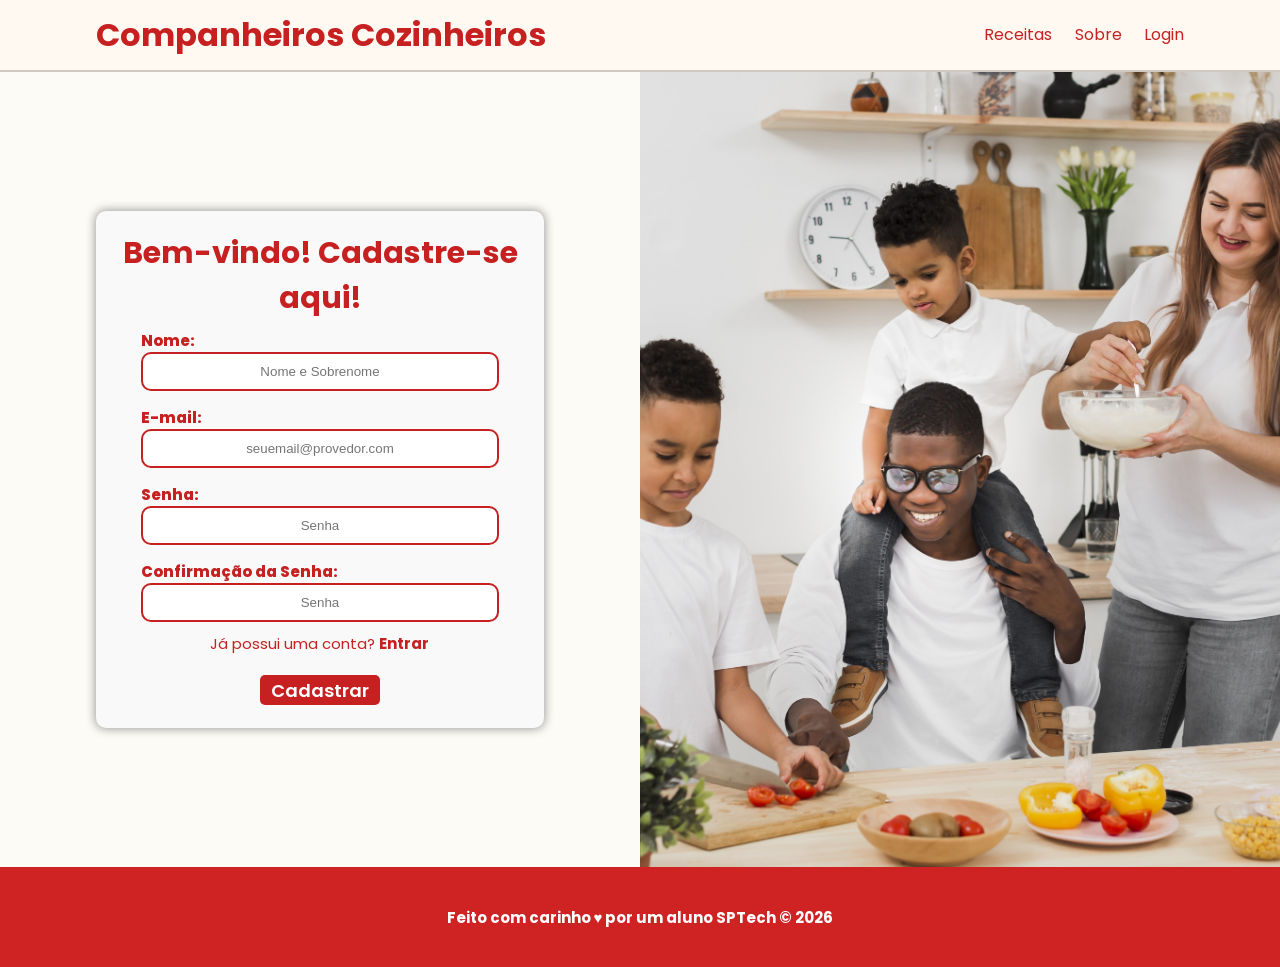
==== commit 53f23940: "Subindo alteracoes no front, e criando página da receita cookie" ====
--- a/repositorio-pi-culinaria/public/cadastro.html
+++ b/repositorio-pi-culinaria/public/cadastro.html
@@ -6,12 +6,12 @@
   <meta http-equiv="X-UA-Compatible" content="IE=edge" />
   <meta name="viewport" content="width=device-width, initial-scale=1.0" />
 
-  <title>AquaTech | Cadastro</title>
+  <title>Comp. Cozinheiros | Cadastro</title>
 
   <script src="./js/sessao.js"></script>
 
   <link rel="stylesheet" href="./css/estilo.css" />
-  <link rel="icon" href="./assets/icon/favicon2.ico" />
+  <link rel="icon" href="./assets/icon/icon.png" />
   <link rel="preconnect" href="https://fonts.gstatic.com" />
 </head>
 
@@ -89,7 +89,7 @@
       </div>
       <div class="bannerLogin">
         <div class="imagem">
-          <img src="assets/imgs/friends-home-having-lunch.jpg" alt="">
+          <img src="assets/imgs/smiley-family-preparing-dinner-together.jpg" alt="">
         </div>
       </div>
     </div>
--- a/repositorio-pi-culinaria/public/css/estilo.css
+++ b/repositorio-pi-culinaria/public/css/estilo.css
@@ -39,6 +39,46 @@
 
 .agora {
   font-weight: 800;
+}
+
+.corpo {
+  display: flex;
+  flex-direction: row;
+  width: 100%;
+  height: 100%
+}
+
+.descricao {
+  width: 60%;
+  height: 100%;
+  background-color: #b11d1d;
+}
+
+.imgSiteRec {
+  display: flex;
+  flex-direction: column;
+  align-items: center;
+  width: 100%;
+}
+
+.imgSiteRec img {
+  margin-top: 5%;
+  width: 548px;
+  display: flex;
+  flex-direction: center;
+  height: 400px;
+  object-fit: cover;
+  border-radius: 3%;
+}
+
+.parecidas {
+  width: 40%;
+}
+
+.descricaoReceita {
+  display: flex;
+  width: 548px;
+  flex-direction: center;
 }
 
 .navbar {
@@ -618,10 +658,20 @@
 .sobre .container .imgs {
   display: flex;
   flex-direction: row;
-  justify-content: space-evenly;
-}
-
-
+}
+
+.tank-imagem {
+  width: 100%;
+  display: flex;
+  flex-direction: row;
+  justify-content: space-between;
+  margin: 10px;
+}
+
+.imagemSobre img {
+  height: 350px;
+  object-fit: cover;
+}
 
 /* ALERTA */
 
